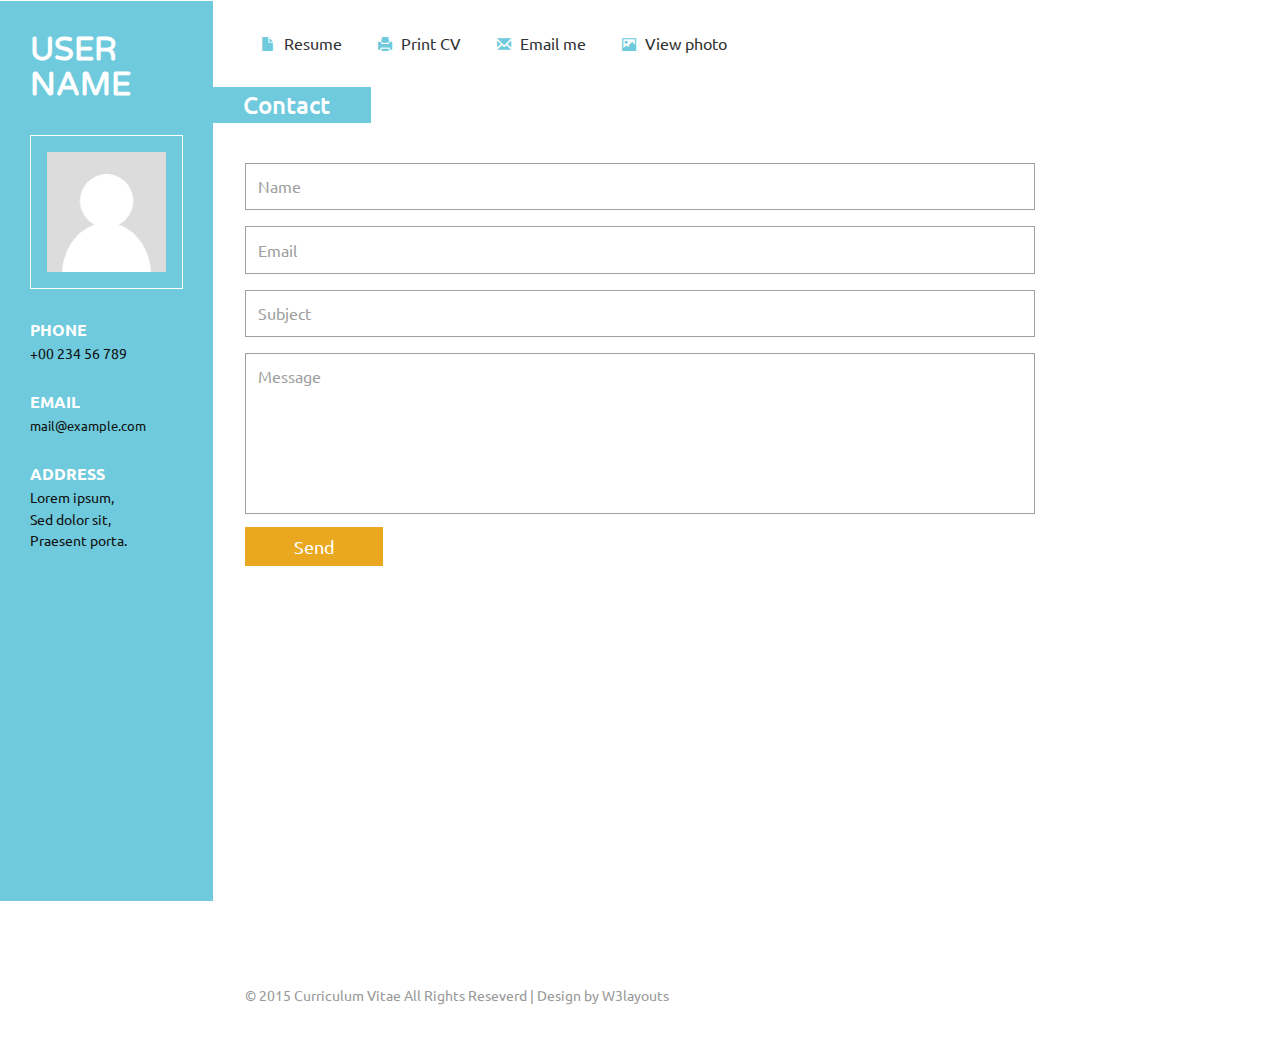
==== contact.html @ 300359a1 "update" ====
<!DOCTYPE HTML>
<html>
<head>
<title>Home</title>
<link href="css/bootstrap.css" rel='stylesheet' type='text/css' />
<!-- jQuery (necessary JavaScript plugins) -->
<script src="js/jquery.min.js"></script>
<!-- Custom Theme files -->
 <link href="css/dashboard.css" rel="stylesheet">
<link href="css/style.css" rel='stylesheet' type='text/css' />

<!-- Custom Theme files -->
<!--//theme-style-->
<meta name="viewport" content="width=device-width, initial-scale=1">
<meta http-equiv="Content-Type" content="text/html; charset=utf-8" />
<meta name="keywords" content="Curriculum Vitae Responsive web template, Bootstrap Web Templates, Flat Web Templates, Andriod Compatible web template, 
Smartphone Compatible web template, free webdesigns for Nokia, Samsung, LG, SonyErricsson, Motorola web design" />
<script type="application/x-javascript"> addEventListener("load", function() { setTimeout(hideURLbar, 0); }, false); function hideURLbar(){ window.scrollTo(0,1); } </script>
<link href='http://fonts.useso.com/css?family=Ubuntu:300,400,500,700' rel='stylesheet' type='text/css'>
<link href='http://fonts.useso.com/css?family=Varela+Round' rel='stylesheet' type='text/css'>
<!-- start menu -->
  
</head>
<body>
<!-- header -->
<div class="col-sm-3 col-md-2 sidebar">
		 <div class="sidebar_top">
			 <h1>USER NAME</h1> 
			 <img src="images/avt.png" alt=""/>
		 </div>
		<div class="details">
			 <h3>PHONE</h3>
			 <p>+00 234 56 789</p>  	 
			 <h3>EMAIL</h3>
			 <p><a href="mailto@example.com">mail@example.com</a></p>
			 <address>
			 <h3>ADDRESS</h3>
			 <span>Lorem ipsum,</span>
			 <span>Sed dolor sit,</span>
			 <span>Praesent porta.</span>
			 </address>
			 
		</div>
		<div class="clearfix"></div>
</div>
<!---->
<link href="css/popuo-box.css" rel="stylesheet" type="text/css" media="all"/>
<script src="js/jquery.magnific-popup.js" type="text/javascript"></script>
	<!---//pop-up-box---->			
<div class="col-sm-9 col-sm-offset-3 col-md-10 col-md-offset-2 main">
	 <div class="content">
		 <div class="details_header">
			 <ul>
				 <li><a href="index.html"><span class="glyphicon glyphicon-file" aria-hidden="true"></span>Resume</a></li>
				 <li><a href="#"><span class="glyphicon glyphicon-print" aria-hidden="true"></span>Print CV</a></li>
				 <li><a href="#"><span class="glyphicon glyphicon-envelope" aria-hidden="true"></span>Email me</a></li>
				 <li><a class="play-icon popup-with-zoom-anim" href="#small-dialog"><span class="glyphicon glyphicon-picture" aria-hidden="true"></span>View photo</a></li>
				 <div id="small-dialog" class="mfp-hide">
					 <img src="images/g4.jpg" alt=""/>
				 </div>
				 <script>
						$(document).ready(function() {
						$('.popup-with-zoom-anim').magnificPopup({
							type: 'inline',
							fixedContentPos: false,
							fixedBgPos: true,
							overflowY: 'auto',
							closeBtnInside: true,
							preloader: false,
							midClick: true,
							removalDelay: 300,
							mainClass: 'my-mfp-zoom-in'
						});
																						
						});
				</script>
			 </ul>
		 </div>
		 <div class="company contact-grid">
			 <h3 class="clr1">Contact</h3>
			 <form>	
					<input type="text" value="Name" onfocus="this.value='';" onblur="if (this.value == '') {this.value ='Name';}">					
					<input type="text" value="Email" onfocus="this.value='';" onblur="if (this.value == '') {this.value ='Email';}">
					<input type="text" value="Subject" onfocus="this.value='';" onblur="if (this.value == '') {this.value ='Subject';}">						
					<textarea cols="77" rows="6" value=" " onfocus="this.value='';" onblur="if (this.value == '') {this.value = 'Message';}">Message</textarea>
					<div class="send">
						<input type="submit" value="Send" >
					</div>
			 </form>
			 <div class="map">
				<iframe src="https://www.google.com/maps/embed?pb=!1m18!1m12!1m3!1d37494223.23909492!2d103!3d55!2m3!1f0!2f0!3f0!3m2!1i1024!2i768!4f13.1!3m3!1m2!1s0x453c569a896724fb%3A0x1409fdf86611f613!2sRussia!5e0!3m2!1sen!2sin!4v1415776049771"></iframe>
			</div>
		 </div>
		 <div class="copywrite">
			 <p>© 2015 Curriculum Vitae All Rights Reseverd | Design by <a href="http://w3layouts.com/" target="_blank">W3layouts</a></p>
		 </div>
	 </div>
</div>
<!---->
</body>
</html>
---- css/dashboard.css ----
/*
 * Base structure
 */

/* Move down content because we have a fixed navbar that is 50px tall */
body {
  padding-top: 50px;
}


/*
 * Global add-ons
 */

.sub-header {
  padding-bottom: 10px;
  border-bottom: 1px solid #eee;
}

/*
 * Top navigation
 * Hide default border to remove 1px line.
 */
.navbar-fixed-top {
  border: 0;
}

/*
 * Sidebar
 */

/* Hide for mobile, show later */
.sidebar {
  display:block;
}
@media (min-width: 768px) {
  .sidebar {
    position: fixed;
    top: 51px;
    bottom: 0;
    left: 0;
    z-index: 1000;
    display: block;
    padding: 20px;
    overflow-x: hidden;
    overflow-y: auto; /* Scrollable contents if viewport is shorter than content. */
    background-color: #f5f5f5;
  }
}

/* Sidebar navigation */
.nav-sidebar {
  margin-right: -21px; /* 20px padding + 1px border */
  margin-bottom: 20px;
  margin-left: -20px;
}
.nav-sidebar > li > a {
  padding-right: 20px;
  padding-left: 20px;
}
.nav-sidebar > .active > a,
.nav-sidebar > .active > a:hover,
.nav-sidebar > .active > a:focus {
  color: #fff;
  background-color: #428bca;
}


/*
 * Main content
 */

.main {
  padding: 20px;
}
@media (min-width: 768px) {
  .main {
    padding-right: 40px;
    padding-left: 40px;
  }
}
.main .page-header {
  margin-top: 0;
}


/*
 * Placeholder dashboard ideas
 */

.placeholders {
  margin-bottom: 30px;
  text-align: center;
}
.placeholders h4 {
  margin-bottom: 0;
}
.placeholder {
  margin-bottom: 20px;
}
.placeholder img {
  display: inline-block;
  border-radius: 50%;
}
---- css/style.css ----
/*
Author: W3layout
Author URL: http://w3layouts.com
License: Creative Commons Attribution 3.0 Unported
License URL: http://creativecommons.org/licenses/by/3.0/
*/
h4, h5, h6,
h1, h2, h3 {margin: 0;}
ul, ol {margin: 0; padding:0;}
p {margin: 0;}
html, body{
	font-family: 'Ubuntu', sans-serif;
	font-size: 100%;
	background: #ffffff;
}
body a{
	transition:0.5s all;
	-webkit-transition:0.5s all;
	-moz-transition:0.5s all;
	-o-transition:0.5s all;
	-ms-transition:0.5s all;
}	
body {
  padding-top:0px;
}
a:focus {
  outline: thin dotted;
  outline: 0px auto -webkit-focus-ring-color;
  outline-offset: 0px;
  text-decoration:none;
}
/*-- header_top --*/
.sidebar{
  background:#6ecadc;
  top: 0px;
  padding:2em 30px;
}
.sidebar h1{
	font-size:2.5em;
	font-weight:700;
	margin-bottom:1em;
	COLOR:#fff;
	font-family: 'Varela Round', sans-serif;
	
}
.sidebar img{
	border:1px solid #fff;
	padding:1em;
	width:100%;
}
.details{
	margin-top:2em;
}
.details h3{
	font-weight:600;
	font-size:1em;
	color:#fff;
}  

.details p{
	color:#101010;
	font-size:0.9em;
	margin:5px 0 2em 0;
}
.details p a{
	color:#101010;
	font-size:0.9em;
}
address h3{
	margin-bottom:5px;
}
address span{
	display:block;
	color:#101010;
	font-size:0.9em;
	line-height:1.5em;
}
/*----*/
.main{  
  padding:2em 0;
}
.content{
	margin-right:3em;
}
.glyphicon {
  top:1px;
}
.glyphicon-file:before,.glyphicon-print:before,.glyphicon-envelope:before,.glyphicon-picture:before{
    margin-right: 9px;
  font-size: 14px;
  color: #6ecadc;
}
.details_header{
	padding: 0em 1em 0 2em;
}
.details_header ul li{
	display:inline-block;
}
.details_header ul li a{
	padding:0 1em;
	color:#333;
}
.details_header ul li a:hover{
	color:#6ecadc;
}
.company {
	margin:2em 0;
}
.company h3{
  color: #FFF;
  padding: 5px 41px 5px 30px;
  display: inline-block;
}
.skills h3{
  color: #FFF;
  padding: 5px 98px 5px 30px;
  display: inline-block;
}
.company_details,.education_details {
	padding:1.5em 0 0em 2em;
}
.company_details h4,.education_details h4{
	color:#333;
	font-weight:600;
	font-size:1.5em;
	margin-bottom:6px;
	font-family: 'Varela Round', sans-serif;
}
.company_details h4 span,.education_details h4 span{
	font-size: 0.65em;
  margin-left: 5px;
  color: #999;
  font-weight:400;
}
.company_details h6,.education_details h6{
	font-weight:400;
	margin-bottom:1.3em;
	font-size:0.9em;
}
.company_details p,.skill_info p,.education_details p{
	color: #000000;
	font-weight:300;
	line-height:1.7em;
}
.cmpny1{
	border-bottom:3px dashed #999;
	padding-bottom:1em;
}
.skills{
	margin:2em 0;
}
.skill_info {
	padding:1.5em 0 0 2em;
}
.skill_list{
	padding:1.5em 0 0 2em;
}
.skill1,.skill2{
	 float:left;
	 width:30%;
}
.skill1 h4,.skill2 h4{
	color:#333;
	font-weight:600;
	margin-bottom:1em;
	display:inline-block;
}
.skill1 ul,.skill2 ul{
	padding-left:4em;
}
.skill1 ul li,.skill2 ul li{
	color:#333;
}
.education  h3{
  background: #999;
  color: #FFF;
  padding: 5px 190px 5px 30px;
  display: inline-block;
}
h3.clr1{
	background:#6ecadc;
}
h3.clr2{
	background:#e9a820;
}
h3.clr3{
	background:#3eb991;
}
h3.clr4{
    background: #518ab9;
}
.copywrite{
	padding-left:2em;
	margin-top:1em;
}
.copywrite p{
	color:#999;
	font-size:0.9em;
}
.copywrite p a{
	color:#999;
}
.copywrite p a:hover{
	color:#6ecadc;
}
.contact-grid form{
	padding:2em 0 0 2em;
}
.contact-grid input[type="text"], .contact-grid textarea {
  width: 80%;
  padding: 0.7em;
  margin: 0.5em 0;
  background: none;
  outline: none;
  border: 1px solid #A09F9F;
  font-size: 1em;
  color: #A09F9F;
  -webkit-appearance: none;
}
.send input[type="submit"] {
  width: 14%;
  font-size: 1.1em;
  background:#e9a820;
  padding: 0.4em 0.8em;
  text-align: center;
  color: #fff;
  border: none;
  outline: none;
  -webkit-appearance: none;
}
.send input[type="submit"]:hover {
  background: #6ecadc;
}
.contact-grid textarea {
  resize: none;
}
.map{
	padding:2em 0 0 2em;
}
.map iframe {
  width: 100%;
  height: 350px;
  border: none;
}
/*--responsive--*/
@media (max-width: 1366px){
.sidebar h1 {
  font-size: 2em;
}
}
@media (max-width: 1024px){
.sidebar {
  padding: 2em 17px;
  width:20%;
}
.sidebar h1 {
  font-size: 1.6em;
}
.main {
  margin-left: 19.666667%;
  width: 80%;
}
}
@media (max-width: 768px){
.sidebar {
  width: 22%;
}
.main {
  margin-left: 21.666667%;
  width: 78%;
}
.sidebar h1 {
  font-size: 1.4em;
}
.sidebar img {
  padding: 0.5em;
  width: 89%;
}
.details_header {
  padding: 0em 1em 0 1em;
}
.details_header ul li a {
  padding: 0 1em;
  font-size: 0.9em;
}
.company h3,.skills h3,.education h3{
  font-size: 1.2em;
}
.company_details h4, .education_details h4 {
  font-size: 1.1em;
}
.company_details h6, .education_details h6 {
  font-size: 0.8em;
}
.company_details p, .skill_info p, .education_details p {
  font-size: 0.8em;
}
.cmpny1 {
  padding-bottom: 1.5em;
}
.skill1, .skill2 {
  float: left;
  width: 50%;
}
.skill1 ul li,.skill2 ul li{
	font-size:0.85em;
}
.skill1 h4, .skill2 h4 {
  font-size: 1em;
}
.skill_list {
  padding: 0.7em 0 0 2em;
}
.details p {
  font-size: 0.75em;
}
address span {
  font-size: 0.8em;
}
.contact-grid input[type="text"], .contact-grid textarea {
  width: 100%;
  font-size: 0.8em;
}
.send input[type="submit"] {
  width: 20%;
  font-size:0.85em;
}
}
@media (max-width: 736px){
.sidebar {
  width: 100%;
}
.main {
  margin-left: 0;
  width: 100%;
}
.sidebar_top{
	width:30%;
	float:left;
	margin-right:5%;
}
.details{
	width:30%;
	float:right;
}
}
@media (max-width: 640px){
.sidebar {
  width: 100%;
}
.main {
  margin-left: 0;
  width: 100%;
}
.sidebar_top{
	width:30%;
	float:left;
	margin-right:5%;
}
.details{
	width:30%;
	float:right;
}
.sidebar img{
	width:100%;
}
.details p {
  font-size: 0.9em;
  margin: 5px 0 1em 0;
}
.details h3 {
  font-size: 0.9em;
}
}
@media (max-width: 600px){
address {
  margin-bottom:0px;
}
.sidebar_top {
  width: 32%;
}
.sidebar img {
  width: 85%;
}
}
@media (max-width: 568px){
.details_header ul li a {
  padding: 0 0.5em;
  font-size: 0.9em;
}
}
@media (max-width: 480px){
.content {
  margin-right: 2em;
}
.glyphicon-save:before, .glyphicon-print:before, .glyphicon-envelope:before, .glyphicon-picture:before {
  margin-right: 6px;
  font-size: 12px;
}
.details_header ul li a {
  padding: 0 0.5em;
  font-size: 0.85em;
}
.details {
  width: 36%;
}
.sidebar h1 {
  font-size: 1.3em;
}
.sidebar_top {
  width: 38%;
}
address {
  margin-bottom: 0px;
}
.copywrite{
	padding-left:1em;
}
.map iframe {
  height: 246px;
}
}
@media (max-width: 414px){
.sidebar_top {
  width: 45%;
}
.sidebar img {
  width: 91%;
}
.details {
  width: 42%;
}
.details_header {
  padding: 0em 0em 0 1em;
}
.details_header ul li a {
  padding: 0 0.3em;
  font-size: 0.75em;
}
.skill1 ul, .skill2 ul {
  padding-left: 3em;
}
}
@media (max-width: 384px){
.sidebar h1 {
  font-size: 1.2em;
}
.details {
  width: 45%;
}
.details_header ul {
  text-align: center;
}
.details_header ul li a {
  padding: 0 1em;
  font-size: 0.75em;
}
.main {
  padding: 1em 0 2em 0;
}
.company_details, .education_details,.skill_info  {
  padding: 1em 0 0em 1em;
}
.company h3 {
  padding: 5px 41px 5px 16px;
}
.company_details h4, .education_details h4 {
  font-size: 0.9em;
}
.company_details h6, .education_details h6 {
  font-size: 0.6em;
}
.company {
  margin: 1em 0;
}
.skills {
  margin: 1em 0;
}
.company h3, .skills h3, .education h3 {
  font-size: 1em;
}
.skills h3 {
  padding: 5px 98px 5px 16px;
}
.skill1 ul, .skill2 ul {
  padding-left: 2em;
}
.skill1 ul li, .skill2 ul li {
  font-size: 0.75em;
}
.skill_list {
  padding: 0.5em 0 0 1.5em;
}
.education h3 {
  padding: 5px 190px 5px 16px;
}
.copywrite p{
	font-size:0.7em;
}
}
@media (max-width: 375px){
.sidebar h1 {
  font-size: 1em;
}
.sidebar img {
  width: 70%;
}
.details h3 {
  font-size: 0.8em;
}
.details p {
  font-size: 0.75em;
  margin: 5px 0 0.5em 0;
}
address span {
  font-size: 0.7em;
}
.sidebar {
  padding: 1.5em 17px 1em 17px;
}
.details_header {
  padding: 0em 0em 0 1em;
  text-align: center;
}
.details_header ul li a {
  line-height: 2em;
}
}
@media (max-width: 320px){
.sidebar_top {
  width: 50%;
}
.sidebar img {
  width: 80%;
}
.details h3 {
  font-size: 0.7em;
}
.content {
  margin-right: 1em;
}
.details_header ul li a {
  padding: 0 0.5em;
  font-size: 0.75em;
}
.skill1 h4, .skill2 h4 {
  font-size: 0.85em;
}
.skill1 ul, .skill2 ul {
  padding-left: 1.5em;
}
}
---- css/popuo-box.css ----
/* Styles for dialog window */
#small-dialog,#small-dialog1{
	padding:20px;
	text-align: left;
	max-width: 650px;
	margin: 40px auto;
	position: relative;
	text-align:center;
}
#small-dialog-it,#small-dialog-in,#small-dialog-fr,#small-dialog-sh,#small-dialog-sf,#small-dialog-su,#small-dialog-me,#small-dialog-ch,#small-dialog-pi,#small-dialog-am {
	background: white;
	padding:20px;
	text-align: left;
	max-width: 450px;
	margin: 40px auto;
	position: relative;
	text-align:center;
}
a.play-icon.popup-with-zoom-anim img:hover {
	opacity: 0.5;
	transition:0.5s all;
	-webkit-transition:0.5s all;
	-o-transition:0.5s all;
	-moz-transition:0.5s all;
	-ms-transition:0.5s all;
}
.portfolio-items{
	text-align:center;
	margin:0 auto;
}
.portfolio-items img{
	width:100%;
}
.portfolio-items h4{
	margin:1em 0;
	font-size:25px;
	color:#a63d56;
}
.portfolio-items p{
	text-align:justify;
}
/**

/**
 * Fade-zoom animation for first dialog
 */

/* start state */
.my-mfp-zoom-in #small-dialog {
opacity: 0;
-webkit-transition: all 0.2s ease-in-out;
-moz-transition: all 0.2s ease-in-out;
-o-transition: all 0.2s ease-in-out;
transition: all 0.2s ease-in-out;
-webkit-transform: scale(0.8);
-moz-transform: scale(0.8);
-ms-transform: scale(0.8);
-o-transform: scale(0.8);
transform: scale(0.8);
}
/* animate in */
.my-mfp-zoom-in.mfp-ready #small-dialog {
opacity: 1;
-webkit-transform: scale(1);
-moz-transform: scale(1);
-ms-transform: scale(1);
-o-transform: scale(1);
transform: scale(1);
}
/* animate out */
.my-mfp-zoom-in.mfp-removing #small-dialog {
-webkit-transform: scale(0.8);
-moz-transform: scale(0.8);
-ms-transform: scale(0.8);
-o-transform: scale(0.8);
transform: scale(0.8);
opacity: 0;
}
/* Dark overlay, start state */
.my-mfp-zoom-in.mfp-bg {

-webkit-transition: opacity 0.3s ease-out;
-moz-transition: opacity 0.3s ease-out;
-o-transition: opacity 0.3s ease-out;
transition: opacity 0.3s ease-out;
}
/* animate out */
.my-mfp-zoom-in.mfp-removing.mfp-bg {
opacity: 0;
}
/**
/* Magnific Popup CSS */
.mfp-bg {
  top: 0;
  left: 0;
  width: 100%;
  height: 100%;
  z-index: 1042;
  overflow: hidden;
  position: fixed;
  background:#fff;
 }

.mfp-wrap {
  top: 0;
  left: 0;
  width: 100%;
  height: 100%;
  z-index: 1043;
  position: fixed;
  outline: none !important;
  -webkit-backface-visibility: hidden; }

.mfp-container {
  text-align: center;
  position: absolute;
  width: 100%;
  height: 100%;
  left: 0;
  top: 0;
  padding: 0 8px;
  -webkit-box-sizing: border-box;
  -moz-box-sizing: border-box;
  box-sizing: border-box; }

.mfp-container:before {
  content: '';
  display: inline-block;
  height: 100%;
  vertical-align: middle; }

.mfp-align-top .mfp-container:before {
  display: none; }

.mfp-content {
  position: relative;
  display: inline-block;
  vertical-align: middle;
  margin: 0 auto;
  text-align: left;
  z-index: 1045; }

.mfp-inline-holder .mfp-content,
.mfp-ajax-holder .mfp-content {
  width: 100%;
  cursor: auto; }

.mfp-ajax-cur {
  cursor: progress; }

.mfp-zoom-out-cur,
.mfp-zoom-out-cur .mfp-image-holder .mfp-close {
  cursor: -moz-zoom-out;
  cursor: -webkit-zoom-out;
  cursor: zoom-out; }
.mfp-zoom {
  cursor: pointer;
  cursor: -webkit-zoom-in;
  cursor: -moz-zoom-in;
  cursor: zoom-in; }

.mfp-auto-cursor .mfp-content {
  cursor: auto; }

.mfp-close,
.mfp-arrow,
.mfp-preloader,
.mfp-counter {
  -webkit-user-select: none;
  -moz-user-select: none;
  user-select: none; }

.mfp-loading.mfp-figure {
  display: none; }

.mfp-hide {
  display: none !important; }
.mfp-content iframe{
	width:100%;
	min-height:500px;
}
.mfp-preloader {
  color: #cccccc;
  position: absolute;
  top: 50%;
  width: auto;
  text-align: center;
  margin-top: -0.8em;
  left: 8px;
  right: 8px;
  z-index: 1044; }

.mfp-preloader a {
  color: #cccccc; }

.mfp-preloader a:hover {
  color: white; }

.mfp-s-ready .mfp-preloader {
  display: none; }

.mfp-s-error .mfp-content {
  display: none; }

button.mfp-close,
button.mfp-arrow {
  overflow: visible;
  cursor: pointer;
  border: 0;
   background:#FFF;
  -webkit-appearance: none;
  display: block;
  padding: 0;
  z-index: 1046; }
button::-moz-focus-inner {
  padding: 0;
  border: 0; }

.mfp-close {
  width: 44px;
  height: 44px;
  line-height: 44px;
  position: absolute;
 right: 0px;
	top: -43px;
  text-decoration: none;
  text-align: center;
  padding: 0 0 18px 10px;
  color: white;
  font-style: normal;
  font-size: 28px;
  outline:none;
  font-family: 'Open Sans', sans-serif;		
 }
  .mfp-close:hover, .mfp-close:focus {
    opacity: 1; }

.mfp-close-btn-in .mfp-close {
  color: #333333; }

.mfp-image-holder .mfp-close,
.mfp-iframe-holder .mfp-close {
  color: white;
  right: -6px;
  text-align: right;
  padding-right: 6px;
  width: 100%; 
}
/*----*/
.login{
	border-bottom:2px solid #1c1c1c;
}
.login input[type="text"] {
	outline: none;
	padding:6px ;
	background: none;
	width: 93%;
	border: none;
	font-size:1.8em;
	color:#1c1c1c;	
}
.login input[type="submit"] {	
	width: 35px;
	height: 35px;
	background: url(../images/img-sprite.png) -622px -22px no-repeat ;
	padding: 0px 1px;
	border: none;
	cursor: pointer;
	outline: none;
	vertical-align: middle;
}
.search-top p{
	color:#818181;
	font-size:1.2em;
	line-height:1.5em;
	width:33%;
	text-align:center;
	padding: 1em 0;
}
@media all and (max-width:480px){
.login input[type="text"] {
	width: 88%;
	font-size: 1.4em;
}
.search-top p {
	width: 60%;
}
}
@media all and (max-width:320px){
.login input[type="text"] {
	width: 80%;
	font-size: 1.2em;
}
#small-dialog{
	padding:15px;
}
.search-top p {
	width: 70%;
	font-size:1em;
}
}
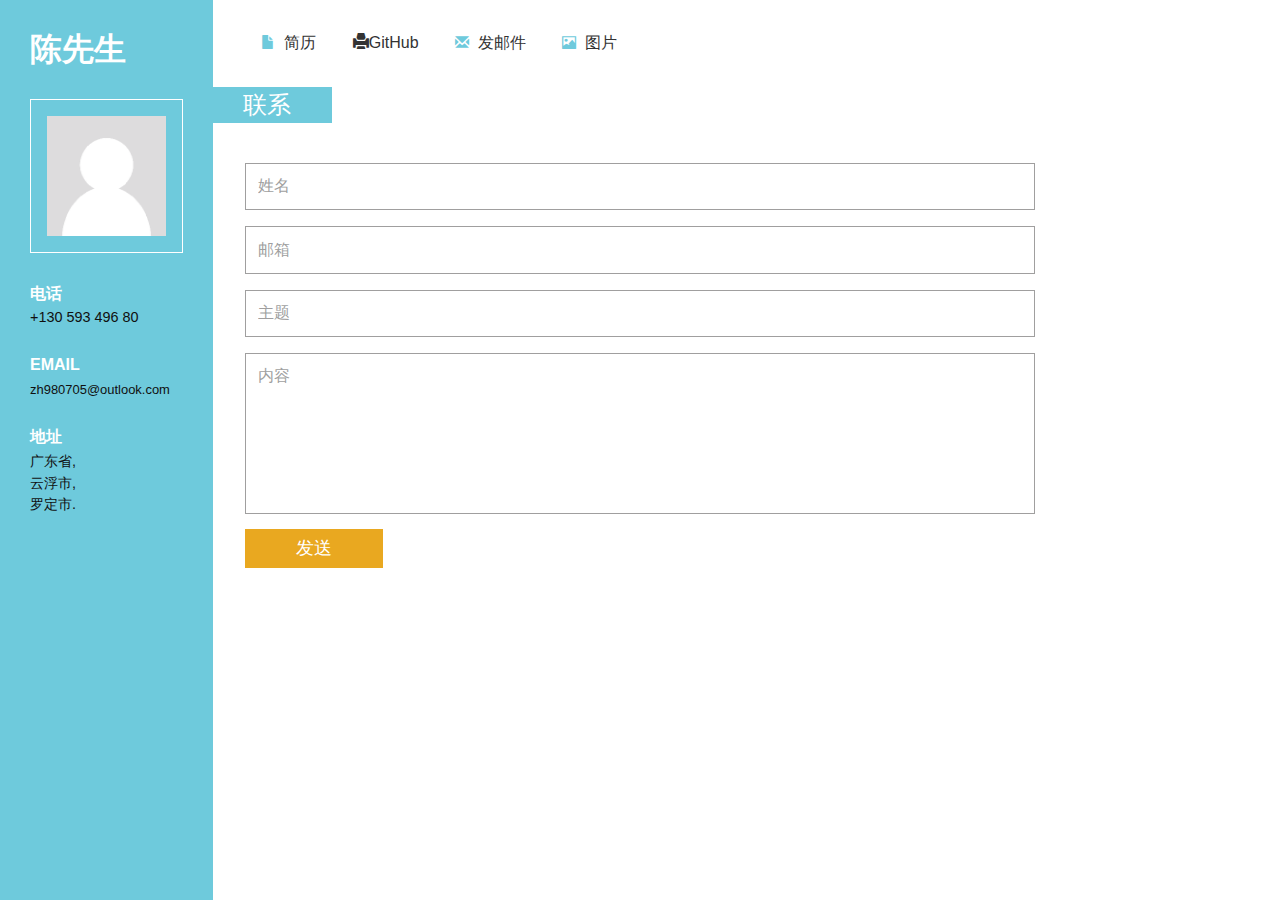
==== commit ef3086b0: "resume" ====
--- a/contact.html
+++ b/contact.html
@@ -16,32 +16,30 @@
 <meta name="keywords" content="Curriculum Vitae Responsive web template, Bootstrap Web Templates, Flat Web Templates, Andriod Compatible web template, 
 Smartphone Compatible web template, free webdesigns for Nokia, Samsung, LG, SonyErricsson, Motorola web design" />
 <script type="application/x-javascript"> addEventListener("load", function() { setTimeout(hideURLbar, 0); }, false); function hideURLbar(){ window.scrollTo(0,1); } </script>
-<link href='http://fonts.useso.com/css?family=Ubuntu:300,400,500,700' rel='stylesheet' type='text/css'>
-<link href='http://fonts.useso.com/css?family=Varela+Round' rel='stylesheet' type='text/css'>
 <!-- start menu -->
   
 </head>
 <body>
 <!-- header -->
 <div class="col-sm-3 col-md-2 sidebar">
-		 <div class="sidebar_top">
-			 <h1>USER NAME</h1> 
-			 <img src="images/avt.png" alt=""/>
-		 </div>
-		<div class="details">
-			 <h3>PHONE</h3>
-			 <p>+00 234 56 789</p>  	 
-			 <h3>EMAIL</h3>
-			 <p><a href="mailto@example.com">mail@example.com</a></p>
-			 <address>
-			 <h3>ADDRESS</h3>
-			 <span>Lorem ipsum,</span>
-			 <span>Sed dolor sit,</span>
-			 <span>Praesent porta.</span>
-			 </address>
-			 
-		</div>
-		<div class="clearfix"></div>
+	<div class="sidebar_top">
+		<h1>陈先生</h1>
+		<img src="images/avt.png" alt=""/>
+	</div>
+	<div class="details">
+		<h3>电话</h3>
+		<p>+130 593 496 80</p>
+		<h3>EMAIL</h3>
+		<p><a href="mailto@example.com">zh980705@outlook.com</a></p>
+		<address>
+			<h3>地址</h3>
+			<span>广东省,</span>
+			<span>云浮市,</span>
+			<span>罗定市.</span>
+		</address>
+
+	</div>
+	<div class="clearfix"></div>
 </div>
 <!---->
 <link href="css/popuo-box.css" rel="stylesheet" type="text/css" media="all"/>
@@ -51,10 +49,10 @@
 	 <div class="content">
 		 <div class="details_header">
 			 <ul>
-				 <li><a href="index.html"><span class="glyphicon glyphicon-file" aria-hidden="true"></span>Resume</a></li>
-				 <li><a href="#"><span class="glyphicon glyphicon-print" aria-hidden="true"></span>Print CV</a></li>
-				 <li><a href="#"><span class="glyphicon glyphicon-envelope" aria-hidden="true"></span>Email me</a></li>
-				 <li><a class="play-icon popup-with-zoom-anim" href="#small-dialog"><span class="glyphicon glyphicon-picture" aria-hidden="true"></span>View photo</a></li>
+				 <li><a href="index.html"><span class="glyphicon glyphicon-file" aria-hidden="true"></span>简历</a></li>
+				 <li><a href="https://github.com/"><span class="glyphicon glyphicon-print" aria-hidden="true"></span>GitHub</a></li>
+				 <li><a href="contact.html"><span class="glyphicon glyphicon-envelope" aria-hidden="true"></span>发邮件</a></li>
+				 <li><a class="play-icon popup-with-zoom-anim" href="#small-dialog"><span class="glyphicon glyphicon-picture" aria-hidden="true"></span>图片</a></li>
 				 <div id="small-dialog" class="mfp-hide">
 					 <img src="images/g4.jpg" alt=""/>
 				 </div>
@@ -77,22 +75,17 @@
 			 </ul>
 		 </div>
 		 <div class="company contact-grid">
-			 <h3 class="clr1">Contact</h3>
+			 <h3 class="clr1">联系</h3>
 			 <form>	
-					<input type="text" value="Name" onfocus="this.value='';" onblur="if (this.value == '') {this.value ='Name';}">					
-					<input type="text" value="Email" onfocus="this.value='';" onblur="if (this.value == '') {this.value ='Email';}">
-					<input type="text" value="Subject" onfocus="this.value='';" onblur="if (this.value == '') {this.value ='Subject';}">						
-					<textarea cols="77" rows="6" value=" " onfocus="this.value='';" onblur="if (this.value == '') {this.value = 'Message';}">Message</textarea>
+					<input type="text" value="姓名" onfocus="this.value='';" onblur="if (this.value == '') {this.value ='姓名';}">
+					<input type="text" value="邮箱" onfocus="this.value='';" onblur="if (this.value == '') {this.value ='邮箱';}">
+					<input type="text" value="主题" onfocus="this.value='';" onblur="if (this.value == '') {this.value ='主题';}">
+					<textarea cols="77" rows="6" value=" " onfocus="this.value='';" onblur="if (this.value == '') {this.value = '内容';}">内容</textarea>
 					<div class="send">
-						<input type="submit" value="Send" >
+						<input type="submit" value="发送" >
 					</div>
 			 </form>
-			 <div class="map">
-				<iframe src="https://www.google.com/maps/embed?pb=!1m18!1m12!1m3!1d37494223.23909492!2d103!3d55!2m3!1f0!2f0!3f0!3m2!1i1024!2i768!4f13.1!3m3!1m2!1s0x453c569a896724fb%3A0x1409fdf86611f613!2sRussia!5e0!3m2!1sen!2sin!4v1415776049771"></iframe>
-			</div>
-		 </div>
-		 <div class="copywrite">
-			 <p>© 2015 Curriculum Vitae All Rights Reseverd | Design by <a href="http://w3layouts.com/" target="_blank">W3layouts</a></p>
+
 		 </div>
 	 </div>
 </div>
--- a/css/style.css
+++ b/css/style.css
@@ -85,7 +85,7 @@
 .glyphicon {
   top:1px;
 }
-.glyphicon-file:before,.glyphicon-print:before,.glyphicon-envelope:before,.glyphicon-picture:before{
+.glyphicon-file:before,.glyphicon-heart-empty:before,.glyphicon-envelope:before,.glyphicon-picture:before{
     margin-right: 9px;
   font-size: 14px;
   color: #6ecadc;
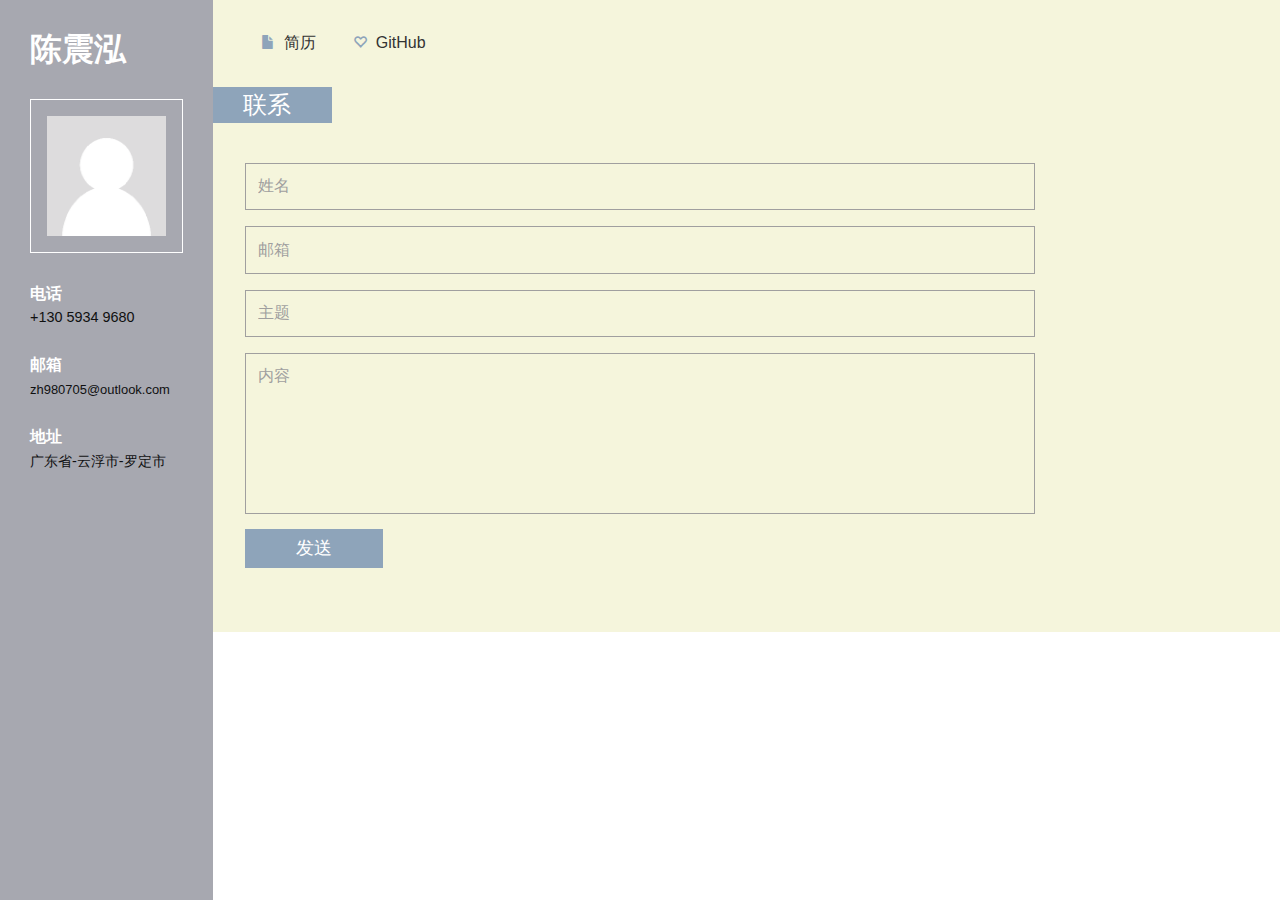
==== commit 36dbdccd: "个人简历" ====
--- a/contact.html
+++ b/contact.html
@@ -1,94 +1,85 @@
 <!DOCTYPE HTML>
 <html>
 <head>
-<title>Home</title>
-<link href="css/bootstrap.css" rel='stylesheet' type='text/css' />
-<!-- jQuery (necessary JavaScript plugins) -->
-<script src="js/jquery.min.js"></script>
-<!-- Custom Theme files -->
- <link href="css/dashboard.css" rel="stylesheet">
-<link href="css/style.css" rel='stylesheet' type='text/css' />
+    <title>陈震泓的简历</title>
+    <link href="css/bootstrap.css" rel='stylesheet' type='text/css'/>
+    <script src="js/jquery.min.js"></script>
+    <link href="css/dashboard.css" rel="stylesheet">
+    <link href="css/style.css" rel='stylesheet' type='text/css'/>
+    <script type="application/x-javascript"> addEventListener("load", function () {
+        setTimeout(hideURLbar, 0);
+    }, false);
+    window.onload = () => alert("邮箱功能还没完善~~~");
+    function hideURLbar() {
+        window.scrollTo(0, 1);
+    } </script>
 
-<!-- Custom Theme files -->
-<!--//theme-style-->
-<meta name="viewport" content="width=device-width, initial-scale=1">
-<meta http-equiv="Content-Type" content="text/html; charset=utf-8" />
-<meta name="keywords" content="Curriculum Vitae Responsive web template, Bootstrap Web Templates, Flat Web Templates, Andriod Compatible web template, 
-Smartphone Compatible web template, free webdesigns for Nokia, Samsung, LG, SonyErricsson, Motorola web design" />
-<script type="application/x-javascript"> addEventListener("load", function() { setTimeout(hideURLbar, 0); }, false); function hideURLbar(){ window.scrollTo(0,1); } </script>
-<!-- start menu -->
-  
+
 </head>
 <body>
 <!-- header -->
 <div class="col-sm-3 col-md-2 sidebar">
-	<div class="sidebar_top">
-		<h1>陈先生</h1>
-		<img src="images/avt.png" alt=""/>
-	</div>
-	<div class="details">
-		<h3>电话</h3>
-		<p>+130 593 496 80</p>
-		<h3>EMAIL</h3>
-		<p><a href="mailto@example.com">zh980705@outlook.com</a></p>
-		<address>
-			<h3>地址</h3>
-			<span>广东省,</span>
-			<span>云浮市,</span>
-			<span>罗定市.</span>
-		</address>
+    <div class="sidebar_top">
+        <h1>陈震泓</h1>
+        <img src="images/avt.png" alt=""/>
+    </div>
+    <div class="details">
+        <h3>电话</h3>
+        <p>+130 5934 9680</p>
+        <h3>邮箱</h3>
+        <p><a href="mailto@example.com">zh980705@outlook.com</a></p>
+        <address>
+            <h3>地址</h3>
+            <span>广东省-云浮市-罗定市</span>
+        </address>
 
-	</div>
-	<div class="clearfix"></div>
+    </div>
+    <div class="clearfix"></div>
 </div>
-<!---->
 <link href="css/popuo-box.css" rel="stylesheet" type="text/css" media="all"/>
 <script src="js/jquery.magnific-popup.js" type="text/javascript"></script>
-	<!---//pop-up-box---->			
 <div class="col-sm-9 col-sm-offset-3 col-md-10 col-md-offset-2 main">
-	 <div class="content">
-		 <div class="details_header">
-			 <ul>
-				 <li><a href="index.html"><span class="glyphicon glyphicon-file" aria-hidden="true"></span>简历</a></li>
-				 <li><a href="https://github.com/"><span class="glyphicon glyphicon-print" aria-hidden="true"></span>GitHub</a></li>
-				 <li><a href="contact.html"><span class="glyphicon glyphicon-envelope" aria-hidden="true"></span>发邮件</a></li>
-				 <li><a class="play-icon popup-with-zoom-anim" href="#small-dialog"><span class="glyphicon glyphicon-picture" aria-hidden="true"></span>图片</a></li>
-				 <div id="small-dialog" class="mfp-hide">
-					 <img src="images/g4.jpg" alt=""/>
-				 </div>
-				 <script>
-						$(document).ready(function() {
-						$('.popup-with-zoom-anim').magnificPopup({
-							type: 'inline',
-							fixedContentPos: false,
-							fixedBgPos: true,
-							overflowY: 'auto',
-							closeBtnInside: true,
-							preloader: false,
-							midClick: true,
-							removalDelay: 300,
-							mainClass: 'my-mfp-zoom-in'
-						});
-																						
-						});
-				</script>
-			 </ul>
-		 </div>
-		 <div class="company contact-grid">
-			 <h3 class="clr1">联系</h3>
-			 <form>	
-					<input type="text" value="姓名" onfocus="this.value='';" onblur="if (this.value == '') {this.value ='姓名';}">
-					<input type="text" value="邮箱" onfocus="this.value='';" onblur="if (this.value == '') {this.value ='邮箱';}">
-					<input type="text" value="主题" onfocus="this.value='';" onblur="if (this.value == '') {this.value ='主题';}">
-					<textarea cols="77" rows="6" value=" " onfocus="this.value='';" onblur="if (this.value == '') {this.value = '内容';}">内容</textarea>
-					<div class="send">
-						<input type="submit" value="发送" >
-					</div>
-			 </form>
+    <div class="content">
+        <div class="details_header">
+            <ul>
+                <li><a href="index.html"><span class="glyphicon glyphicon-file" aria-hidden="true"></span>简历</a></li>
+                <li><a href="https://github.com/AimeJava"><span class="glyphicon glyphicon-heart-empty"
+                                                                aria-hidden="true"></span>GitHub</a></li>
+                <script>
+                    $(document).ready(function () {
+                        $('.popup-with-zoom-anim').magnificPopup({
+                            type: 'inline',
+                            fixedContentPos: false,
+                            fixedBgPos: true,
+                            overflowY: 'auto',
+                            closeBtnInside: true,
+                            preloader: false,
+                            midClick: true,
+                            removalDelay: 300,
+                            mainClass: 'my-mfp-zoom-in'
+                        });
 
-		 </div>
-	 </div>
+                    });
+                </script>
+            </ul>
+        </div>
+        <div class="company contact-grid">
+            <h3 class="clr1">联系</h3>
+            <form  action="mailto:ZH980705@outlook.com?subject=测试发邮件&body=就是一个测试邮件" enctype="text/plain">
+                <input type="text" value="姓名" onfocus="this.value='';"
+                       onblur="if (this.value == '') {this.value ='姓名';}">
+                <input type="text" value="邮箱" onfocus="this.value='';"
+                       onblur="if (this.value == '') {this.value ='邮箱';}">
+                <input type="text" name="subject" value="主题" onfocus="this.value='';"
+                       onblur="if (this.value == '') {this.value ='主题';}">
+                <textarea cols="77" rows="6" name="body" value=" " onfocus="this.value='';"
+                          onblur="if (this.value == '') {this.value = '内容';}">内容</textarea>
+                <div class="send">
+                    <input type="submit" value="发送">
+                </div>
+            </form>
+        </div>
+    </div>
 </div>
-<!---->
 </body>
 </html>--- a/css/style.css
+++ b/css/style.css
@@ -5,548 +5,745 @@
 License URL: http://creativecommons.org/licenses/by/3.0/
 */
 h4, h5, h6,
-h1, h2, h3 {margin: 0;}
-ul, ol {margin: 0; padding:0;}
-p {margin: 0;}
-html, body{
-	font-family: 'Ubuntu', sans-serif;
-	font-size: 100%;
-	background: #ffffff;
-}
-body a{
-	transition:0.5s all;
-	-webkit-transition:0.5s all;
-	-moz-transition:0.5s all;
-	-o-transition:0.5s all;
-	-ms-transition:0.5s all;
-}	
+h1, h2, h3 {
+    margin: 0;
+}
+
+ul, ol {
+    margin: 0;
+    padding: 0;
+}
+
+p {
+    margin: 0;
+}
+
+html, body {
+    font-family: 'Ubuntu', sans-serif;
+    font-size: 100%;
+    background: #ffffff;
+}
+
+body a {
+    transition: 0.5s all;
+    -webkit-transition: 0.5s all;
+    -moz-transition: 0.5s all;
+    -o-transition: 0.5s all;
+    -ms-transition: 0.5s all;
+}
+
 body {
-  padding-top:0px;
-}
+    padding-top: 0px;
+}
+
 a:focus {
-  outline: thin dotted;
-  outline: 0px auto -webkit-focus-ring-color;
-  outline-offset: 0px;
-  text-decoration:none;
-}
+    outline: thin dotted;
+    outline: 0px auto -webkit-focus-ring-color;
+    outline-offset: 0px;
+    text-decoration: none;
+}
+
 /*-- header_top --*/
-.sidebar{
-  background:#6ecadc;
-  top: 0px;
-  padding:2em 30px;
-}
-.sidebar h1{
-	font-size:2.5em;
-	font-weight:700;
-	margin-bottom:1em;
-	COLOR:#fff;
-	font-family: 'Varela Round', sans-serif;
-	
-}
-.sidebar img{
-	border:1px solid #fff;
-	padding:1em;
-	width:100%;
-}
-.details{
-	margin-top:2em;
-}
-.details h3{
-	font-weight:600;
-	font-size:1em;
-	color:#fff;
-}  
-
-.details p{
-	color:#101010;
-	font-size:0.9em;
-	margin:5px 0 2em 0;
-}
-.details p a{
-	color:#101010;
-	font-size:0.9em;
-}
-address h3{
-	margin-bottom:5px;
-}
-address span{
-	display:block;
-	color:#101010;
-	font-size:0.9em;
-	line-height:1.5em;
-}
+.sidebar {
+    background: #a7a8b0;
+    top: 0px;
+    padding: 2em 30px;
+}
+
+.sidebar h1 {
+    font-size: 2.5em;
+    font-weight: 700;
+    margin-bottom: 1em;
+    COLOR: #fff;
+    font-family: 'Varela Round', sans-serif;
+
+}
+
+.sidebar img {
+    border: 1px solid #fff;
+    padding: 1em;
+    width: 100%;
+}
+
+.details {
+    margin-top: 2em;
+}
+
+.details h3 {
+    font-weight: 600;
+    font-size: 1em;
+    color: #fff;
+}
+
+.details p {
+    color: #101010;
+    font-size: 0.9em;
+    margin: 5px 0 2em 0;
+}
+
+.details p a {
+    color: #101010;
+    font-size: 0.9em;
+}
+
+address h3 {
+    margin-bottom: 5px;
+}
+
+address span {
+    display: block;
+    color: #101010;
+    font-size: 0.9em;
+    line-height: 1.5em;
+}
+
 /*----*/
-.main{  
-  padding:2em 0;
-}
-.content{
-	margin-right:3em;
-}
+.main {
+    padding: 2em 0;
+    background-color: beige;
+}
+
+.content {
+    margin-right: 3em;
+}
+
 .glyphicon {
-  top:1px;
-}
-.glyphicon-file:before,.glyphicon-heart-empty:before,.glyphicon-envelope:before,.glyphicon-picture:before{
+    top: 1px;
+}
+
+.glyphicon-file:before, .glyphicon-heart-empty:before, .glyphicon-envelope:before, .glyphicon-picture:before {
     margin-right: 9px;
-  font-size: 14px;
-  color: #6ecadc;
-}
-.details_header{
-	padding: 0em 1em 0 2em;
-}
-.details_header ul li{
-	display:inline-block;
-}
-.details_header ul li a{
-	padding:0 1em;
-	color:#333;
-}
-.details_header ul li a:hover{
-	color:#6ecadc;
-}
+    font-size: 14px;
+    color: #8EA4BA;
+}
+
+.details_header {
+    padding: 0em 1em 0 2em;
+}
+
+.details_header ul li {
+    display: inline-block;
+}
+
+.details_header ul li a {
+    padding: 0 1em;
+    color: #333;
+}
+
+.details_header ul li a:hover {
+    color: #8EA4BA;
+}
+
 .company {
-	margin:2em 0;
-}
-.company h3{
-  color: #FFF;
-  padding: 5px 41px 5px 30px;
-  display: inline-block;
-}
-.skills h3{
-  color: #FFF;
-  padding: 5px 98px 5px 30px;
-  display: inline-block;
-}
-.company_details,.education_details {
-	padding:1.5em 0 0em 2em;
-}
-.company_details h4,.education_details h4{
-	color:#333;
-	font-weight:600;
-	font-size:1.5em;
-	margin-bottom:6px;
-	font-family: 'Varela Round', sans-serif;
-}
-.company_details h4 span,.education_details h4 span{
-	font-size: 0.65em;
-  margin-left: 5px;
-  color: #999;
-  font-weight:400;
-}
-.company_details h6,.education_details h6{
-	font-weight:400;
-	margin-bottom:1.3em;
-	font-size:0.9em;
-}
-.company_details p,.skill_info p,.education_details p{
-	color: #000000;
-	font-weight:300;
-	line-height:1.7em;
-}
-.cmpny1{
-	border-bottom:3px dashed #999;
-	padding-bottom:1em;
-}
-.skills{
-	margin:2em 0;
-}
+    margin: 2em 0;
+}
+
+.company h3 {
+    color: #FFF;
+    padding: 5px 41px 5px 30px;
+    display: inline-block;
+}
+
+.skills h3 {
+    color: #FFF;
+    padding: 5px 98px 5px 30px;
+    display: inline-block;
+}
+
+.company_details, .education_details {
+    padding: 1.5em 0 0em 2em;
+}
+
+.company_details h4, .education_details h4 {
+    color: #333;
+    font-weight: 600;
+    font-size: 1.5em;
+    margin-bottom: 6px;
+    font-family: 'Varela Round', sans-serif;
+}
+
+.company_details h4 span, .education_details h4 span {
+    font-size: 0.65em;
+    margin-left: 5px;
+    color: #999;
+    font-weight: 400;
+}
+
+.company_details h6, .education_details h6 {
+    font-weight: 400;
+    margin-bottom: 1.3em;
+    font-size: 0.9em;
+}
+
+.company_details p, .skill_info p, .education_details p {
+    color: #000000;
+    font-weight: 300;
+    line-height: 1.7em;
+}
+
+.cmpny1 {
+    border-bottom: 3px dashed #999;
+    padding-bottom: 1em;
+}
+
+.skills {
+    margin: 2em 0;
+}
+
 .skill_info {
-	padding:1.5em 0 0 2em;
-}
-.skill_list{
-	padding:1.5em 0 0 2em;
-}
-.skill1,.skill2{
-	 float:left;
-	 width:30%;
-}
-.skill1 h4,.skill2 h4{
-	color:#333;
-	font-weight:600;
-	margin-bottom:1em;
-	display:inline-block;
-}
-.skill1 ul,.skill2 ul{
-	padding-left:4em;
-}
-.skill1 ul li,.skill2 ul li{
-	color:#333;
-}
-.education  h3{
-  background: #999;
-  color: #FFF;
-  padding: 5px 190px 5px 30px;
-  display: inline-block;
-}
-h3.clr1{
-	background:#6ecadc;
-}
-h3.clr2{
-	background:#e9a820;
-}
-h3.clr3{
-	background:#3eb991;
-}
-h3.clr4{
-    background: #518ab9;
-}
-.copywrite{
-	padding-left:2em;
-	margin-top:1em;
-}
-.copywrite p{
-	color:#999;
-	font-size:0.9em;
-}
-.copywrite p a{
-	color:#999;
-}
-.copywrite p a:hover{
-	color:#6ecadc;
-}
-.contact-grid form{
-	padding:2em 0 0 2em;
-}
+    padding: 1.5em 0 0 2em;
+}
+
+.skill_list {
+    padding: 1.5em 0 0 2em;
+}
+
+.skill1, .skill2 {
+    float: left;
+    width: 30%;
+}
+
+.skill1 h4, .skill2 h4 {
+    color: #333;
+    font-weight: 600;
+    margin-bottom: 1em;
+    display: inline-block;
+}
+
+.skill1 ul, .skill2 ul {
+    padding-left: 4em;
+}
+
+.skill1 ul li, .skill2 ul li {
+    color: #333;
+}
+
+.education h3 {
+    background: #999;
+    color: #FFF;
+    padding: 5px 190px 5px 30px;
+    display: inline-block;
+}
+
+h3.clr1 {
+    background: #8EA4BA;
+}
+
+h3.clr2 {
+    background: #8EA4BA;
+}
+
+h3.clr3 {
+    background: #8EA4BA;
+}
+
+h3.clr4 {
+    background: #8EA4BA;
+}
+
+.copywrite {
+    padding-left: 2em;
+    margin-top: 1em;
+}
+
+.copywrite p {
+    color: #999;
+    font-size: 0.9em;
+}
+
+.copywrite p a {
+    color: #999;
+}
+
+.copywrite p a:hover {
+    color: #8EA4BA;
+}
+
+.contact-grid form {
+    padding: 2em 0 0 2em;
+}
+
 .contact-grid input[type="text"], .contact-grid textarea {
-  width: 80%;
-  padding: 0.7em;
-  margin: 0.5em 0;
-  background: none;
-  outline: none;
-  border: 1px solid #A09F9F;
-  font-size: 1em;
-  color: #A09F9F;
-  -webkit-appearance: none;
-}
+    width: 80%;
+    padding: 0.7em;
+    margin: 0.5em 0;
+    background: none;
+    outline: none;
+    border: 1px solid #A09F9F;
+    font-size: 1em;
+    color: #A09F9F;
+    -webkit-appearance: none;
+}
+
 .send input[type="submit"] {
-  width: 14%;
-  font-size: 1.1em;
-  background:#e9a820;
-  padding: 0.4em 0.8em;
-  text-align: center;
-  color: #fff;
-  border: none;
-  outline: none;
-  -webkit-appearance: none;
-}
+    width: 14%;
+    font-size: 1.1em;
+    background: #8EA4BA;
+    padding: 0.4em 0.8em;
+    text-align: center;
+    color: #fff;
+    border: none;
+    outline: none;
+    -webkit-appearance: none;
+}
+
 .send input[type="submit"]:hover {
-  background: #6ecadc;
-}
+    background: #8EA4BA;
+}
+
 .contact-grid textarea {
-  resize: none;
-}
-.map{
-	padding:2em 0 0 2em;
-}
+    resize: none;
+}
+
+.map {
+    padding: 2em 0 0 2em;
+}
+
 .map iframe {
-  width: 100%;
-  height: 350px;
-  border: none;
-}
+    width: 100%;
+    height: 350px;
+    border: none;
+}
+
 /*--responsive--*/
-@media (max-width: 1366px){
-.sidebar h1 {
-  font-size: 2em;
-}
-}
-@media (max-width: 1024px){
-.sidebar {
-  padding: 2em 17px;
-  width:20%;
-}
-.sidebar h1 {
-  font-size: 1.6em;
-}
-.main {
-  margin-left: 19.666667%;
-  width: 80%;
-}
-}
-@media (max-width: 768px){
-.sidebar {
-  width: 22%;
-}
-.main {
-  margin-left: 21.666667%;
-  width: 78%;
-}
-.sidebar h1 {
-  font-size: 1.4em;
-}
-.sidebar img {
-  padding: 0.5em;
-  width: 89%;
-}
-.details_header {
-  padding: 0em 1em 0 1em;
-}
-.details_header ul li a {
-  padding: 0 1em;
-  font-size: 0.9em;
-}
-.company h3,.skills h3,.education h3{
-  font-size: 1.2em;
-}
-.company_details h4, .education_details h4 {
-  font-size: 1.1em;
-}
-.company_details h6, .education_details h6 {
-  font-size: 0.8em;
-}
-.company_details p, .skill_info p, .education_details p {
-  font-size: 0.8em;
-}
-.cmpny1 {
-  padding-bottom: 1.5em;
-}
-.skill1, .skill2 {
-  float: left;
-  width: 50%;
-}
-.skill1 ul li,.skill2 ul li{
-	font-size:0.85em;
-}
-.skill1 h4, .skill2 h4 {
-  font-size: 1em;
-}
-.skill_list {
-  padding: 0.7em 0 0 2em;
-}
-.details p {
-  font-size: 0.75em;
-}
-address span {
-  font-size: 0.8em;
-}
-.contact-grid input[type="text"], .contact-grid textarea {
-  width: 100%;
-  font-size: 0.8em;
-}
-.send input[type="submit"] {
-  width: 20%;
-  font-size:0.85em;
-}
-}
-@media (max-width: 736px){
-.sidebar {
-  width: 100%;
-}
-.main {
-  margin-left: 0;
-  width: 100%;
-}
-.sidebar_top{
-	width:30%;
-	float:left;
-	margin-right:5%;
-}
-.details{
-	width:30%;
-	float:right;
-}
-}
-@media (max-width: 640px){
-.sidebar {
-  width: 100%;
-}
-.main {
-  margin-left: 0;
-  width: 100%;
-}
-.sidebar_top{
-	width:30%;
-	float:left;
-	margin-right:5%;
-}
-.details{
-	width:30%;
-	float:right;
-}
-.sidebar img{
-	width:100%;
-}
-.details p {
-  font-size: 0.9em;
-  margin: 5px 0 1em 0;
-}
-.details h3 {
-  font-size: 0.9em;
-}
-}
-@media (max-width: 600px){
-address {
-  margin-bottom:0px;
-}
-.sidebar_top {
-  width: 32%;
-}
-.sidebar img {
-  width: 85%;
-}
-}
-@media (max-width: 568px){
-.details_header ul li a {
-  padding: 0 0.5em;
-  font-size: 0.9em;
-}
-}
-@media (max-width: 480px){
-.content {
-  margin-right: 2em;
-}
-.glyphicon-save:before, .glyphicon-print:before, .glyphicon-envelope:before, .glyphicon-picture:before {
-  margin-right: 6px;
-  font-size: 12px;
-}
-.details_header ul li a {
-  padding: 0 0.5em;
-  font-size: 0.85em;
-}
-.details {
-  width: 36%;
-}
-.sidebar h1 {
-  font-size: 1.3em;
-}
-.sidebar_top {
-  width: 38%;
-}
-address {
-  margin-bottom: 0px;
-}
-.copywrite{
-	padding-left:1em;
-}
-.map iframe {
-  height: 246px;
-}
-}
-@media (max-width: 414px){
-.sidebar_top {
-  width: 45%;
-}
-.sidebar img {
-  width: 91%;
-}
-.details {
-  width: 42%;
-}
-.details_header {
-  padding: 0em 0em 0 1em;
-}
-.details_header ul li a {
-  padding: 0 0.3em;
-  font-size: 0.75em;
-}
-.skill1 ul, .skill2 ul {
-  padding-left: 3em;
-}
-}
-@media (max-width: 384px){
-.sidebar h1 {
-  font-size: 1.2em;
-}
-.details {
-  width: 45%;
-}
-.details_header ul {
-  text-align: center;
-}
-.details_header ul li a {
-  padding: 0 1em;
-  font-size: 0.75em;
-}
-.main {
-  padding: 1em 0 2em 0;
-}
-.company_details, .education_details,.skill_info  {
-  padding: 1em 0 0em 1em;
-}
-.company h3 {
-  padding: 5px 41px 5px 16px;
-}
-.company_details h4, .education_details h4 {
-  font-size: 0.9em;
-}
-.company_details h6, .education_details h6 {
-  font-size: 0.6em;
-}
-.company {
-  margin: 1em 0;
-}
-.skills {
-  margin: 1em 0;
-}
-.company h3, .skills h3, .education h3 {
-  font-size: 1em;
-}
-.skills h3 {
-  padding: 5px 98px 5px 16px;
-}
-.skill1 ul, .skill2 ul {
-  padding-left: 2em;
-}
-.skill1 ul li, .skill2 ul li {
-  font-size: 0.75em;
-}
-.skill_list {
-  padding: 0.5em 0 0 1.5em;
-}
-.education h3 {
-  padding: 5px 190px 5px 16px;
-}
-.copywrite p{
-	font-size:0.7em;
-}
-}
-@media (max-width: 375px){
-.sidebar h1 {
-  font-size: 1em;
-}
-.sidebar img {
-  width: 70%;
-}
-.details h3 {
-  font-size: 0.8em;
-}
-.details p {
-  font-size: 0.75em;
-  margin: 5px 0 0.5em 0;
-}
-address span {
-  font-size: 0.7em;
-}
-.sidebar {
-  padding: 1.5em 17px 1em 17px;
-}
-.details_header {
-  padding: 0em 0em 0 1em;
-  text-align: center;
-}
-.details_header ul li a {
-  line-height: 2em;
-}
-}
-@media (max-width: 320px){
-.sidebar_top {
-  width: 50%;
-}
-.sidebar img {
-  width: 80%;
-}
-.details h3 {
-  font-size: 0.7em;
-}
-.content {
-  margin-right: 1em;
-}
-.details_header ul li a {
-  padding: 0 0.5em;
-  font-size: 0.75em;
-}
-.skill1 h4, .skill2 h4 {
-  font-size: 0.85em;
-}
-.skill1 ul, .skill2 ul {
-  padding-left: 1.5em;
-}
-}+@media (max-width: 1366px) {
+    .sidebar h1 {
+        font-size: 2em;
+    }
+}
+
+@media (max-width: 1024px) {
+    .sidebar {
+        padding: 2em 17px;
+        width: 20%;
+    }
+
+    .sidebar h1 {
+        font-size: 1.6em;
+    }
+
+    .main {
+        margin-left: 19.666667%;
+        width: 80%;
+    }
+}
+
+@media (max-width: 768px) {
+    .sidebar {
+        width: 22%;
+    }
+
+    .main {
+        margin-left: 21.666667%;
+        width: 78%;
+    }
+
+    .sidebar h1 {
+        font-size: 1.4em;
+    }
+
+    .sidebar img {
+        padding: 0.5em;
+        width: 89%;
+    }
+
+    .details_header {
+        padding: 0em 1em 0 1em;
+    }
+
+    .details_header ul li a {
+        padding: 0 1em;
+        font-size: 0.9em;
+    }
+
+    .company h3, .skills h3, .education h3 {
+        font-size: 1.2em;
+    }
+
+    .company_details h4, .education_details h4 {
+        font-size: 1.1em;
+    }
+
+    .company_details h6, .education_details h6 {
+        font-size: 0.8em;
+    }
+
+    .company_details p, .skill_info p, .education_details p {
+        font-size: 0.8em;
+    }
+
+    .cmpny1 {
+        padding-bottom: 1.5em;
+    }
+
+    .skill1, .skill2 {
+        float: left;
+        width: 50%;
+    }
+
+    .skill1 ul li, .skill2 ul li {
+        font-size: 0.85em;
+    }
+
+    .skill1 h4, .skill2 h4 {
+        font-size: 1em;
+    }
+
+    .skill_list {
+        padding: 0.7em 0 0 2em;
+    }
+
+    .details p {
+        font-size: 0.75em;
+    }
+
+    address span {
+        font-size: 0.8em;
+    }
+
+    .contact-grid input[type="text"], .contact-grid textarea {
+        width: 100%;
+        font-size: 0.8em;
+    }
+
+    .send input[type="submit"] {
+        width: 20%;
+        font-size: 0.85em;
+    }
+}
+
+@media (max-width: 736px) {
+    .sidebar {
+        width: 100%;
+    }
+
+    .main {
+        margin-left: 0;
+        width: 100%;
+    }
+
+    .sidebar_top {
+        width: 30%;
+        float: left;
+        margin-right: 5%;
+    }
+
+    .details {
+        width: 30%;
+        float: right;
+    }
+}
+
+@media (max-width: 640px) {
+    .sidebar {
+        width: 100%;
+    }
+
+    .main {
+        margin-left: 0;
+        width: 100%;
+    }
+
+    .sidebar_top {
+        width: 30%;
+        float: left;
+        margin-right: 5%;
+    }
+
+    .details {
+        width: 30%;
+        float: right;
+    }
+
+    .sidebar img {
+        width: 100%;
+    }
+
+    .details p {
+        font-size: 0.9em;
+        margin: 5px 0 1em 0;
+    }
+
+    .details h3 {
+        font-size: 0.9em;
+    }
+}
+
+@media (max-width: 600px) {
+    address {
+        margin-bottom: 0px;
+    }
+
+    .sidebar_top {
+        width: 32%;
+    }
+
+    .sidebar img {
+        width: 85%;
+    }
+}
+
+@media (max-width: 568px) {
+    .details_header ul li a {
+        padding: 0 0.5em;
+        font-size: 0.9em;
+    }
+}
+
+@media (max-width: 480px) {
+    .content {
+        margin-right: 2em;
+    }
+
+    .glyphicon-save:before, .glyphicon-print:before, .glyphicon-envelope:before, .glyphicon-picture:before {
+        margin-right: 6px;
+        font-size: 12px;
+    }
+
+    .details_header ul li a {
+        padding: 0 0.5em;
+        font-size: 0.85em;
+    }
+
+    .details {
+        width: 36%;
+    }
+
+    .sidebar h1 {
+        font-size: 1.3em;
+    }
+
+    .sidebar_top {
+        width: 38%;
+    }
+
+    address {
+        margin-bottom: 0px;
+    }
+
+    .copywrite {
+        padding-left: 1em;
+    }
+
+    .map iframe {
+        height: 246px;
+    }
+}
+
+@media (max-width: 414px) {
+    .sidebar_top {
+        width: 45%;
+    }
+
+    .sidebar img {
+        width: 91%;
+    }
+
+    .details {
+        width: 42%;
+    }
+
+    .details_header {
+        padding: 0em 0em 0 1em;
+    }
+
+    .details_header ul li a {
+        padding: 0 0.3em;
+        font-size: 0.75em;
+    }
+
+    .skill1 ul, .skill2 ul {
+        padding-left: 3em;
+    }
+}
+
+@media (max-width: 384px) {
+    .sidebar h1 {
+        font-size: 1.2em;
+    }
+
+    .details {
+        width: 45%;
+    }
+
+    .details_header ul {
+        text-align: center;
+    }
+
+    .details_header ul li a {
+        padding: 0 1em;
+        font-size: 0.75em;
+    }
+
+    .main {
+        padding: 1em 0 2em 0;
+    }
+
+    .company_details, .education_details, .skill_info {
+        padding: 1em 0 0em 1em;
+    }
+
+    .company h3 {
+        padding: 5px 41px 5px 16px;
+    }
+
+    .company_details h4, .education_details h4 {
+        font-size: 0.9em;
+    }
+
+    .company_details h6, .education_details h6 {
+        font-size: 0.6em;
+    }
+
+    .company {
+        margin: 1em 0;
+    }
+
+    .skills {
+        margin: 1em 0;
+    }
+
+    .company h3, .skills h3, .education h3 {
+        font-size: 1em;
+    }
+
+    .skills h3 {
+        padding: 5px 98px 5px 16px;
+    }
+
+    .skill1 ul, .skill2 ul {
+        padding-left: 2em;
+    }
+
+    .skill1 ul li, .skill2 ul li {
+        font-size: 0.75em;
+    }
+
+    .skill_list {
+        padding: 0.5em 0 0 1.5em;
+    }
+
+    .education h3 {
+        padding: 5px 190px 5px 16px;
+    }
+
+    .copywrite p {
+        font-size: 0.7em;
+    }
+}
+
+@media (max-width: 375px) {
+    .sidebar h1 {
+        font-size: 1em;
+    }
+
+    .sidebar img {
+        width: 70%;
+    }
+
+    .details h3 {
+        font-size: 0.8em;
+    }
+
+    .details p {
+        font-size: 0.75em;
+        margin: 5px 0 0.5em 0;
+    }
+
+    address span {
+        font-size: 0.7em;
+    }
+
+    .sidebar {
+        padding: 1.5em 17px 1em 17px;
+    }
+
+    .details_header {
+        padding: 0em 0em 0 1em;
+        text-align: center;
+    }
+
+    .details_header ul li a {
+        line-height: 2em;
+    }
+}
+
+@media (max-width: 320px) {
+    .sidebar_top {
+        width: 50%;
+    }
+
+    .sidebar img {
+        width: 80%;
+    }
+
+    .details h3 {
+        font-size: 0.7em;
+    }
+
+    .content {
+        margin-right: 1em;
+    }
+
+    .details_header ul li a {
+        padding: 0 0.5em;
+        font-size: 0.75em;
+    }
+
+    .skill1 h4, .skill2 h4 {
+        font-size: 0.85em;
+    }
+
+    .skill1 ul, .skill2 ul {
+        padding-left: 1.5em;
+    }
+}
+
+/*!*滚动条样式*!*/
+/*::-webkit-scrollbar {*/
+/*width: 4px;*/
+/*!*height: 4px;*!*/
+/*}*/
+
+/*::-webkit-scrollbar-thumb {*/
+/*border-radius: 10px;*/
+/*-webkit-box-shadow: inset 0 0 5px rgba(0, 0, 0, 0.2);*/
+/*background: rgba(0, 0, 0, 0.2);*/
+/*}*/
+
+/*::-webkit-scrollbar-track {*/
+/*-webkit-box-shadow: inset 0 0 5px rgba(0, 0, 0, 0.2);*/
+/*border-radius: 0;*/
+/*background: rgba(0, 0, 0, 0.1);*/
+/*}*/
+
+/*定义滚动条高宽及背景 高宽分别对应横竖滚动条的尺寸*/
+::-webkit-scrollbar {
+    width: 6px; /*滚动条宽度*/
+    height: 10px /*滚动条高度*/
+}
+
+/*定义滚动条轨道 内阴影+圆角*/
+::-webkit-scrollbar-track {
+    /*滚动条的背景区域的内阴影*/
+    box-shadow: 0px 1px 3px rgba(0, 0, 0, 0.3) inset;
+
+    /*滚动条的背景区域的圆角*/
+    border-radius: 10px;
+
+    /*滚动条的背景颜色*/
+    background-color: #a6d0dd;
+}
+
+/*定义滑块 内阴影+圆角*/
+::-webkit-scrollbar-thumb {
+    /*滚动条的内阴影*/
+    box-shadow: 0px 1px 3px rgba(0, 0, 0, 0.3) inset;
+
+    /*滚动条的圆角*/
+    border-radius: 10px;
+
+    /*滚动条的背景颜色*/
+    background-color: #518ab9;
+}
+
